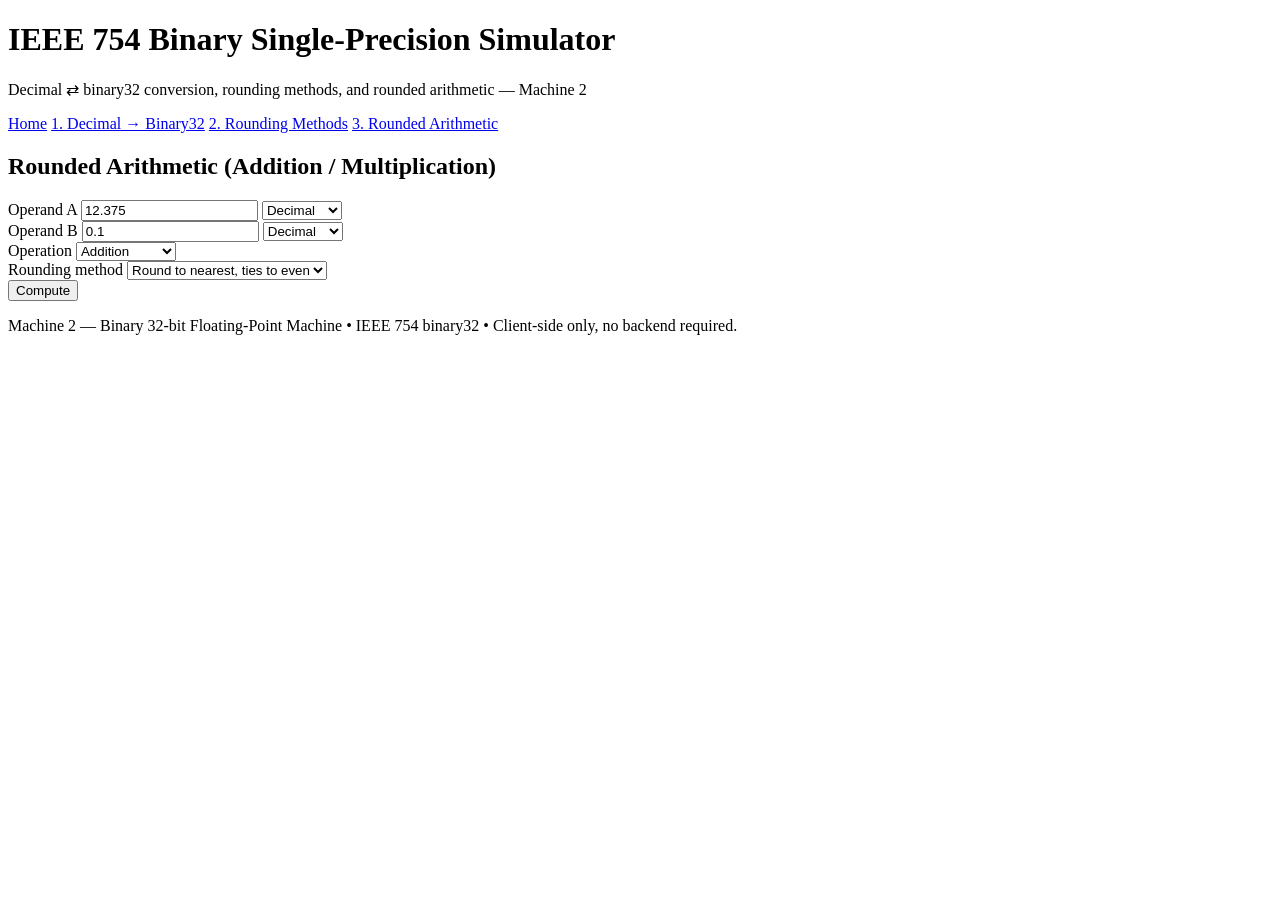
==== arithmetic.html @ 6b24429c "skeleton code for team" ====
<!DOCTYPE html>
<html lang="en">
<head>
<meta charset="UTF-8" />
<meta name="viewport" content="width=device-width, initial-scale=1.0" />
<title>Rounded Arithmetic | IEEE 754 Simulator</title>
<link rel="stylesheet" href="style.css" />
</head>
<body>
  <header>
    <h1>IEEE 754 Binary Single-Precision Simulator</h1>
    <p class="subtitle">Decimal ⇄ binary32 conversion, rounding methods, and rounded arithmetic — Machine 2</p>
  </header>

  <nav class="tabs">
    <a class="tab-btn" href="index.html">Home</a>
    <a class="tab-btn" href="convert.html">1. Decimal → Binary32</a>
    <a class="tab-btn" href="rounding.html">2. Rounding Methods</a>
    <a class="tab-btn active" href="arithmetic.html">3. Rounded Arithmetic</a>
  </nav>

  <main>
    <h2>Rounded Arithmetic (Addition / Multiplication)</h2>
    <div class="form-row two-col">
      <div>
        <label for="op-a">Operand A</label>
        <input id="op-a" type="text" value="12.375" />
        <select id="op-a-kind"><option value="decimal">Decimal</option><option value="hex">IEEE Hex</option></select>
      </div>
      <div>
        <label for="op-b">Operand B</label>
        <input id="op-b" type="text" value="0.1" />
        <select id="op-b-kind"><option value="decimal">Decimal</option><option value="hex">IEEE Hex</option></select>
      </div>
    </div>
    <div class="form-row two-col">
      <div>
        <label for="op-type">Operation</label>
        <select id="op-type"><option value="add">Addition</option><option value="multiply">Multiplication</option></select>
      </div>
      <div>
        <label for="op-mode">Rounding method</label>
        <select id="op-mode">
          <option value="nearest_even">Round to nearest, ties to even</option>
          <option value="chop">Chopping (truncate)</option>
          <option value="up">Round toward +Infinity</option>
          <option value="down">Round toward -Infinity</option>
        </select>
      </div>
    </div>
    <button id="op-btn">Compute</button>
    <div id="op-result" class="result-box" hidden>
      <div class="field-row"><span class="label">Binary</span><code id="op-binary"></code></div>
      <div class="field-row"><span class="label">Hexadecimal</span><code id="op-hex"></code></div>
      <div class="field-row"><span class="label">Decimal</span><code id="op-decimal"></code></div>
      <details class="steps" open><summary>Step-by-step</summary><ol id="op-steps"></ol></details>
    </div>
  </main>

  <footer>
    <p>Machine 2 — Binary 32-bit Floating-Point Machine • IEEE 754 binary32 • Client-side only, no backend required.</p>
  </footer>

  <!-- Shared math engine — already implemented, exposes window.IEEE754.* -->
  <script src="ieee754-core.js"></script>

  <!-- ============================================================
       TODO (partner assignment: Rounded Arithmetic page)
       Wire up the form above using window.IEEE754:
         - window.IEEE754.arithmetic(aStr, aKind, bStr, bKind, op, mode)
             aKind/bKind: 'decimal' or 'hex' (from #op-a-kind / #op-b-kind)
             op: 'add' or 'multiply' (from #op-type)
             mode: 'nearest_even' | 'chop' | 'up' | 'down' (from #op-mode)
             -> { binary, hex, decimal, steps: [ "...", "...", ... ], fields }
         Throws an Error with a readable .message on invalid input —
         wrap the call in try/catch and show e.message to the user.
       ============================================================ -->
  <script>
    document.addEventListener('DOMContentLoaded', () => {
      const opBtn = document.getElementById('op-btn');

      opBtn.addEventListener('click', () => {
        const aStr = document.getElementById('op-a').value;
        const aKind = document.getElementById('op-a-kind').value;
        const bStr = document.getElementById('op-b').value;
        const bKind = document.getElementById('op-b-kind').value;
        const op = document.getElementById('op-type').value; // 'add' or 'multiply'
        const mode = document.getElementById('op-mode').value;

        // TODO: call window.IEEE754.arithmetic(aStr, aKind, bStr, bKind, op, mode)

        // TODO: on success, fill in #op-binary, #op-hex, #op-decimal, and
        //       append each string in result.steps as an <li> inside
        //       #op-steps, then unhide #op-result

        // TODO: on error (try/catch), show e.message to the user
      });

      // Optional: trigger the button once here so the page shows a
      // worked example on load, once the TODOs above are implemented.
    });
  </script>
</body>
</html>
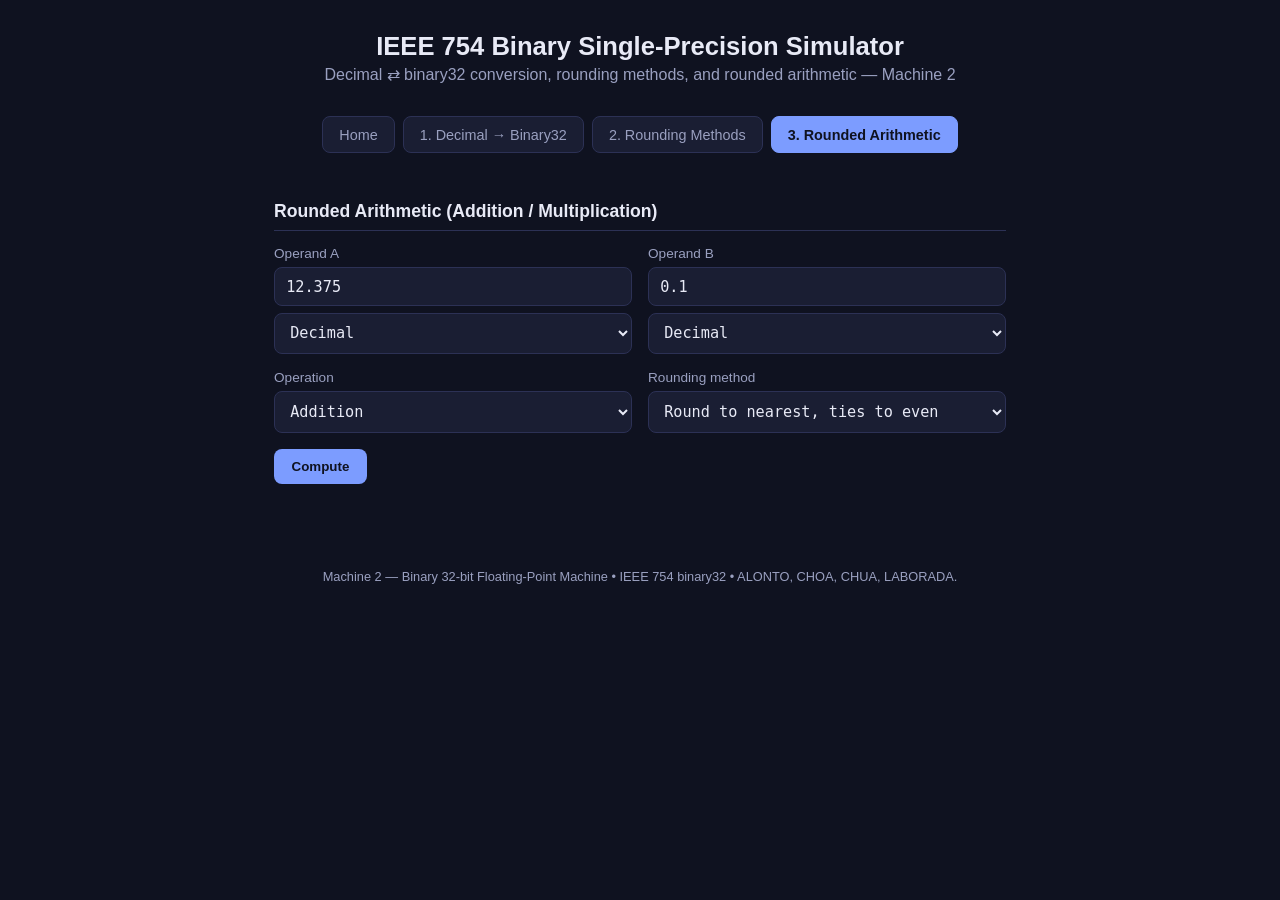
==== commit aa4407c3: "Update arithmetic.html" ====
--- a/arithmetic.html
+++ b/arithmetic.html
@@ -58,7 +58,7 @@
   </main>
 
   <footer>
-    <p>Machine 2 — Binary 32-bit Floating-Point Machine • IEEE 754 binary32 • Client-side only, no backend required.</p>
+    <p>Machine 2 &mdash; Binary 32-bit Floating-Point Machine &bull; IEEE 754 binary32 &bull; ALONTO, CHOA, CHUA, LABORADA.</p>
   </footer>
 
   <!-- Shared math engine — already implemented, exposes window.IEEE754.* -->
@@ -75,30 +75,6 @@
          Throws an Error with a readable .message on invalid input —
          wrap the call in try/catch and show e.message to the user.
        ============================================================ -->
-  <script>
-    document.addEventListener('DOMContentLoaded', () => {
-      const opBtn = document.getElementById('op-btn');
-
-      opBtn.addEventListener('click', () => {
-        const aStr = document.getElementById('op-a').value;
-        const aKind = document.getElementById('op-a-kind').value;
-        const bStr = document.getElementById('op-b').value;
-        const bKind = document.getElementById('op-b-kind').value;
-        const op = document.getElementById('op-type').value; // 'add' or 'multiply'
-        const mode = document.getElementById('op-mode').value;
-
-        // TODO: call window.IEEE754.arithmetic(aStr, aKind, bStr, bKind, op, mode)
-
-        // TODO: on success, fill in #op-binary, #op-hex, #op-decimal, and
-        //       append each string in result.steps as an <li> inside
-        //       #op-steps, then unhide #op-result
-
-        // TODO: on error (try/catch), show e.message to the user
-      });
-
-      // Optional: trigger the button once here so the page shows a
-      // worked example on load, once the TODOs above are implemented.
-    });
-  </script>
+  <script src="arithmetic.js"></script>
 </body>
 </html>
--- a/style.css
+++ b/style.css
@@ -0,0 +1,193 @@
+:root {
+  --bg: #0f1220;
+  --panel: #1a1e33;
+  --accent: #7c9cff;
+  --accent2: #ff9f7c;
+  --text: #e8eaf6;
+  --muted: #9aa0c0;
+  --border: #2c3155;
+  --mono: 'Consolas', 'Menlo', monospace;
+}
+
+* { box-sizing: border-box; }
+
+body {
+  margin: 0;
+  font-family: -apple-system, Segoe UI, Roboto, sans-serif;
+  background: var(--bg);
+  color: var(--text);
+}
+
+header {
+  padding: 2rem 1.5rem 1rem;
+  text-align: center;
+}
+
+header h1 { margin: 0 0 0.25rem; font-size: 1.6rem; }
+.subtitle { color: var(--muted); margin: 0; }
+
+.tabs {
+  display: flex;
+  justify-content: center;
+  gap: 0.5rem;
+  flex-wrap: wrap;
+  padding: 1rem;
+}
+
+.tab-btn {
+  background: var(--panel);
+  color: var(--muted);
+  border: 1px solid var(--border);
+  padding: 0.6rem 1rem;
+  border-radius: 8px;
+  cursor: pointer;
+  font-size: 0.9rem;
+}
+
+.tab-btn.active {
+  color: var(--bg);
+  background: var(--accent);
+  border-color: var(--accent);
+  font-weight: 600;
+}
+
+/* Multi-page nav links (same look as tab buttons, but real <a> tags) */
+.tabs a.tab-btn {
+  text-decoration: none;
+  display: inline-block;
+}
+
+.home-grid {
+  display: grid;
+  grid-template-columns: repeat(auto-fit, minmax(220px, 1fr));
+  gap: 1rem;
+  margin-top: 1.5rem;
+}
+
+.home-card {
+  background: var(--panel);
+  border: 1px solid var(--border);
+  border-radius: 10px;
+  padding: 1.2rem;
+  text-decoration: none;
+  color: var(--text);
+  display: block;
+}
+
+.home-card:hover { border-color: var(--accent); }
+.home-card h3 { margin: 0 0 0.4rem; color: var(--accent); }
+.home-card p { margin: 0; color: var(--muted); font-size: 0.9rem; }
+
+main {
+  max-width: 780px;
+  margin: 0 auto;
+  padding: 0 1.5rem 3rem;
+}
+
+.tab-panel { display: none; }
+.tab-panel.active { display: block; }
+
+h2 {
+  font-size: 1.1rem;
+  border-bottom: 1px solid var(--border);
+  padding-bottom: 0.5rem;
+  margin-top: 2rem;
+}
+
+.form-row {
+  margin-bottom: 1rem;
+  display: flex;
+  flex-direction: column;
+  gap: 0.4rem;
+}
+
+.form-row.two-col {
+  flex-direction: row;
+  gap: 1rem;
+}
+.form-row.two-col > div {
+  flex: 1;
+  display: flex;
+  flex-direction: column;
+  gap: 0.4rem;
+}
+
+label { font-size: 0.85rem; color: var(--muted); }
+
+input, select {
+  background: var(--panel);
+  border: 1px solid var(--border);
+  color: var(--text);
+  padding: 0.6rem 0.7rem;
+  border-radius: 8px;
+  font-family: var(--mono);
+  font-size: 0.95rem;
+}
+
+button {
+  background: var(--accent);
+  color: #0f1220;
+  border: none;
+  padding: 0.65rem 1.1rem;
+  border-radius: 8px;
+  font-weight: 700;
+  cursor: pointer;
+  align-self: flex-start;
+}
+
+button:hover { opacity: 0.9; }
+
+.result-box {
+  margin-top: 1rem;
+  background: var(--panel);
+  border: 1px solid var(--border);
+  border-radius: 10px;
+  padding: 1rem 1.2rem;
+}
+
+.field-row {
+  display: flex;
+  justify-content: space-between;
+  gap: 1rem;
+  padding: 0.35rem 0;
+  border-bottom: 1px dashed var(--border);
+  flex-wrap: wrap;
+}
+.field-row:last-of-type { border-bottom: none; }
+.field-row .label { color: var(--muted); font-size: 0.85rem; }
+.field-row code {
+  color: var(--accent2);
+  font-family: var(--mono);
+  word-break: break-all;
+  text-align: right;
+}
+
+details.steps { margin-top: 0.8rem; }
+details.steps summary { cursor: pointer; color: var(--accent); font-size: 0.85rem; }
+details.steps ol { color: var(--muted); font-size: 0.85rem; line-height: 1.5; }
+
+.round-table {
+  width: 100%;
+  border-collapse: collapse;
+}
+.round-table th, .round-table td {
+  border: 1px solid var(--border);
+  padding: 0.5rem 0.7rem;
+  text-align: left;
+  font-size: 0.9rem;
+}
+.round-table th { color: var(--muted); }
+.round-table td { font-family: var(--mono); color: var(--accent2); }
+
+.error-msg {
+  color: #ff6b6b;
+  font-size: 0.85rem;
+  margin-top: 0.4rem;
+}
+
+footer {
+  text-align: center;
+  color: var(--muted);
+  font-size: 0.8rem;
+  padding: 1.5rem;
+}
